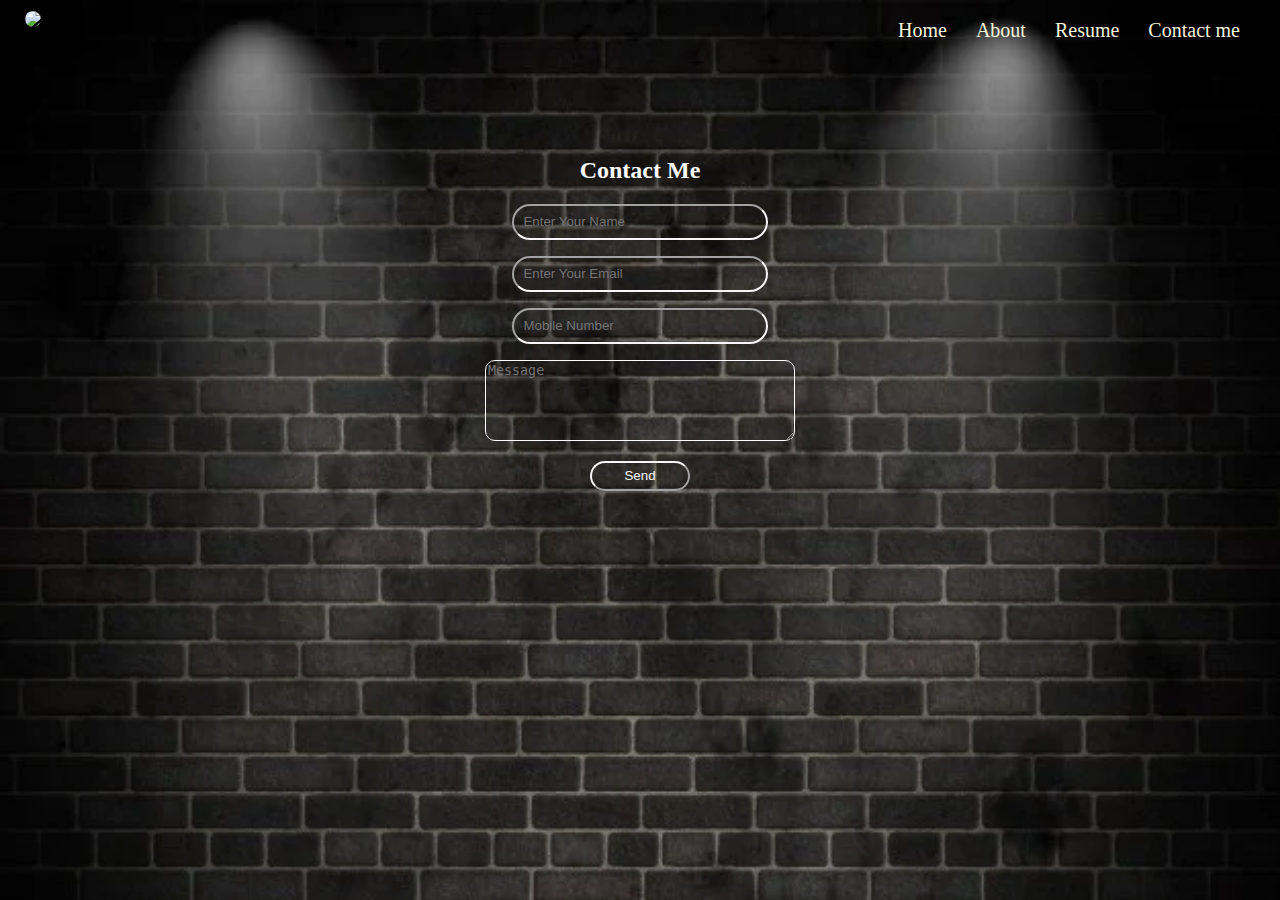
==== contact_me.html @ 8ebb7311 "Add files via upload" ====
<!DOCTYPE html>
<html lang="en">
<head>
    <meta charset="UTF-8">
    <meta http-equiv="X-UA-Compatible" content="IE=edge">
    <meta name="viewport" content="width=device-width, initial-scale=1.0">
    <title>Contact me</title>
    <link rel="stylesheet" href="style.css">
    <link rel="stylesheet" href="style_contact_me.css">
</head>
<body>
    <nav>
        <a href="http://127.0.0.1:5500/index.html"><img src="images/logo.jpg" width="120px" id="logo"></a>
        <div class="navright">
            <a href="http://127.0.0.1:5500/Home.html">Home</a>
            <a href="#">About</a>
            <a href="#">Resume</a>
            <a href="http://127.0.0.1:5500/contact_me.html">Contact me</a>
        </div>
    </nav>
    <form action="">
        <h2>Contact Me</h2>
        <p><input type="text" name="name" id="name" placeholder="  Enter Your Name"></p>
        <p><input type="email" name="email" id="email" placeholder="  Enter Your Email"></p>
        <p><input type="number" name="mob_number" id="mob_number" placeholder="  Mobile Number"></p>
        <p><textarea name="message" id="message" cols="36" rows="5" placeholder="Message"></textarea></p>
        <p><input type="submit" value="Send" id="send"></p>
    </form>
</body>
</html>
---- style.css ----
*{
    
    background: fixed;
    background-image: url("background.webp");
    background-repeat: no-repeat;
    background-size: cover;
    margin-left: 5px;
    margin-right: 5px;
}
nav{
    padding-top: 3px;
}
#logo{
    border-radius: 50%;
}
.navright{
    float:right;
    padding-top: 8px;
}
.navright a{
    text-decoration: none;
    margin-right: 20px;
    font-size: 20px;
    font-weight: 200;
    color: beige;
}

h2{
    text-align: center;
    font-family: Georgia, 'Times New Roman', Times, serif;
    color: hwb(240 98% 1%);
}
h1{
    color: aliceblue;
    text-align: center;
}
.front{
    margin-top: 15%;
}
---- style_contact_me.css ----
form{
    margin-top: 10%;
}
input{
    width: 20%;
    height: 30px;
    border-radius: 30px;
    background-color: #fafaf8;
    border-color: hwb(0 96% 3%);
    color: #fafaf8;

}
p{
    text-align: center;
    color: aliceblue;
    
}
#message{
    border-radius: 10px;
    border-color: rgb(255, 255, 255);
    color: #fafaf8;
}
#send{
    color: #fafaf8;
    width: 100px;
}
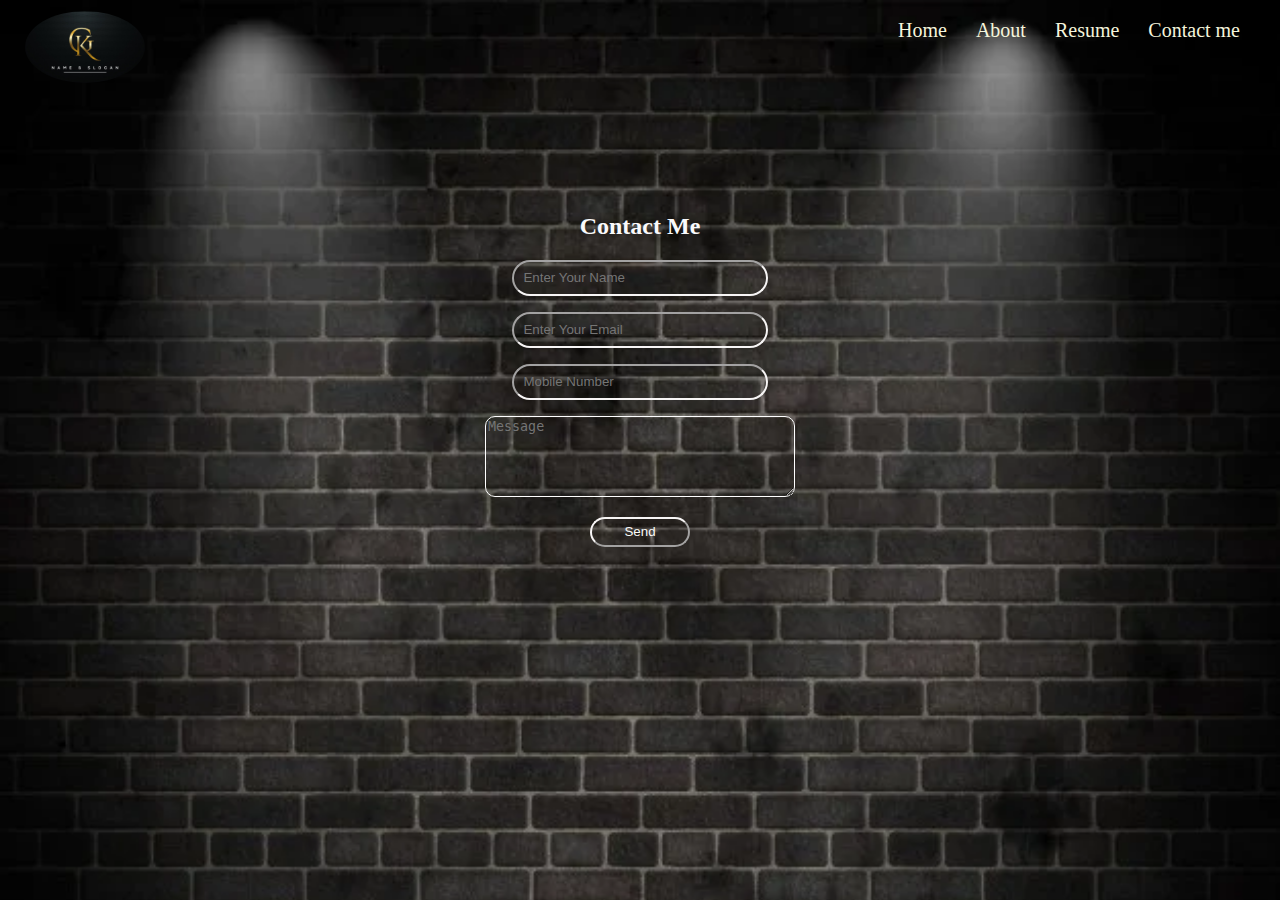
==== commit 268e6714: "Update contact_me.html" ====
--- a/contact_me.html
+++ b/contact_me.html
@@ -10,7 +10,7 @@
 </head>
 <body>
     <nav>
-        <a href="http://127.0.0.1:5500/index.html"><img src="images/logo.jpg" width="120px" id="logo"></a>
+        <a href="http://127.0.0.1:5500/index.html"><img src="logo.jpg" width="120px" id="logo"></a>
         <div class="navright">
             <a href="http://127.0.0.1:5500/Home.html">Home</a>
             <a href="#">About</a>
@@ -27,4 +27,4 @@
         <p><input type="submit" value="Send" id="send"></p>
     </form>
 </body>
-</html>+</html>
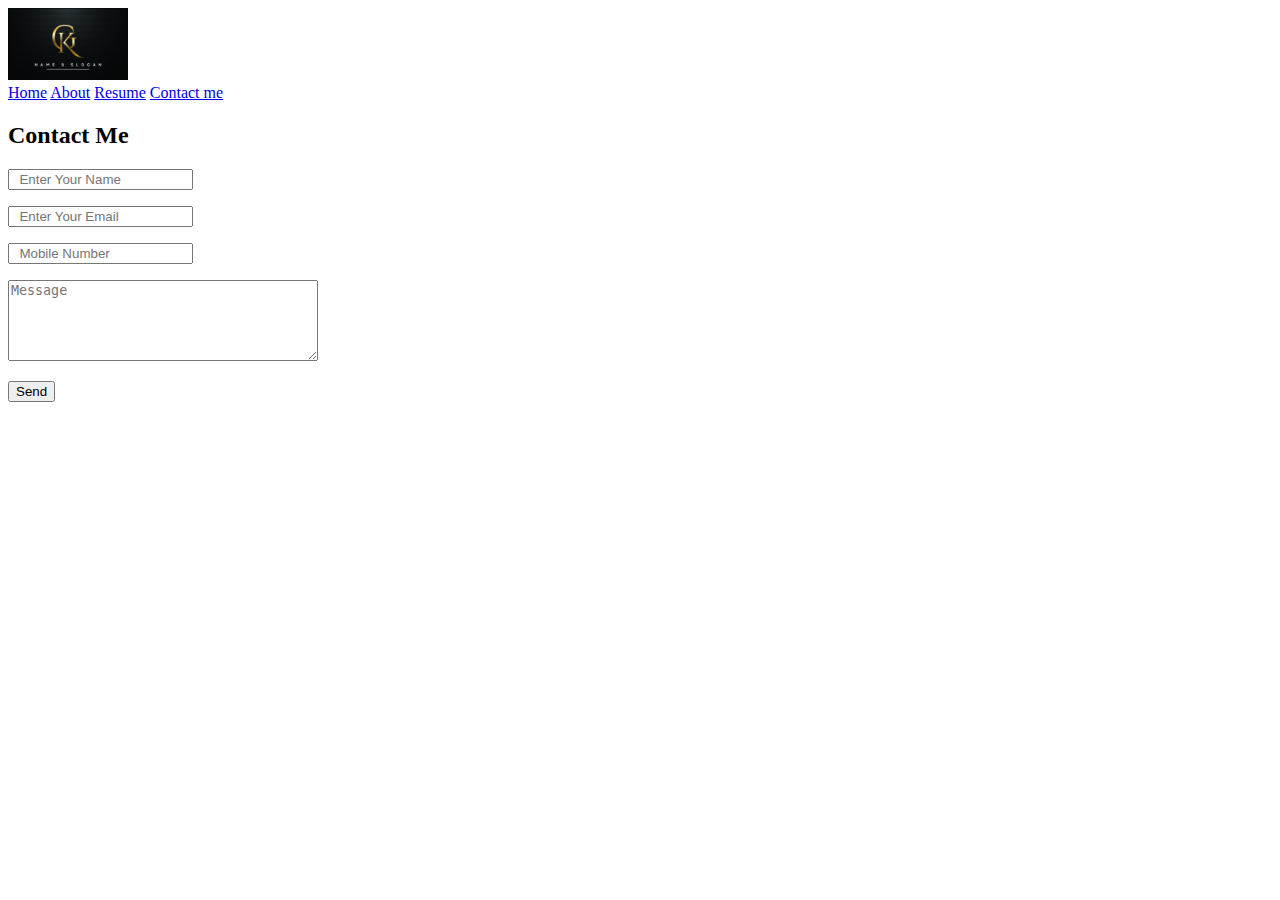
==== commit 2f802dd4: "Update contact_me.html" ====
--- a/contact_me.html
+++ b/contact_me.html
@@ -5,17 +5,17 @@
     <meta http-equiv="X-UA-Compatible" content="IE=edge">
     <meta name="viewport" content="width=device-width, initial-scale=1.0">
     <title>Contact me</title>
-    <link rel="stylesheet" href="style.css">
-    <link rel="stylesheet" href="style_contact_me.css">
+    <link rel="stylesheet" href="https://github.com/gopikant21/myproject/style.css">
+    <link rel="stylesheet" href="https://github.com/gopikant21/myproject/style_contact_me.css">
 </head>
 <body>
     <nav>
-        <a href="http://127.0.0.1:5500/index.html"><img src="logo.jpg" width="120px" id="logo"></a>
+        <a href="http://github.com/gopikant21/myproject/index.html"><img src="logo.jpg" width="120px" id="logo"></a>
         <div class="navright">
-            <a href="http://127.0.0.1:5500/Home.html">Home</a>
+            <a href="http://github.com/gopikant21/myproject/Home.html">Home</a>
             <a href="#">About</a>
             <a href="#">Resume</a>
-            <a href="http://127.0.0.1:5500/contact_me.html">Contact me</a>
+            <a href="http://github.com/gopikant21/myproject/contact_me.html">Contact me</a>
         </div>
     </nav>
     <form action="">
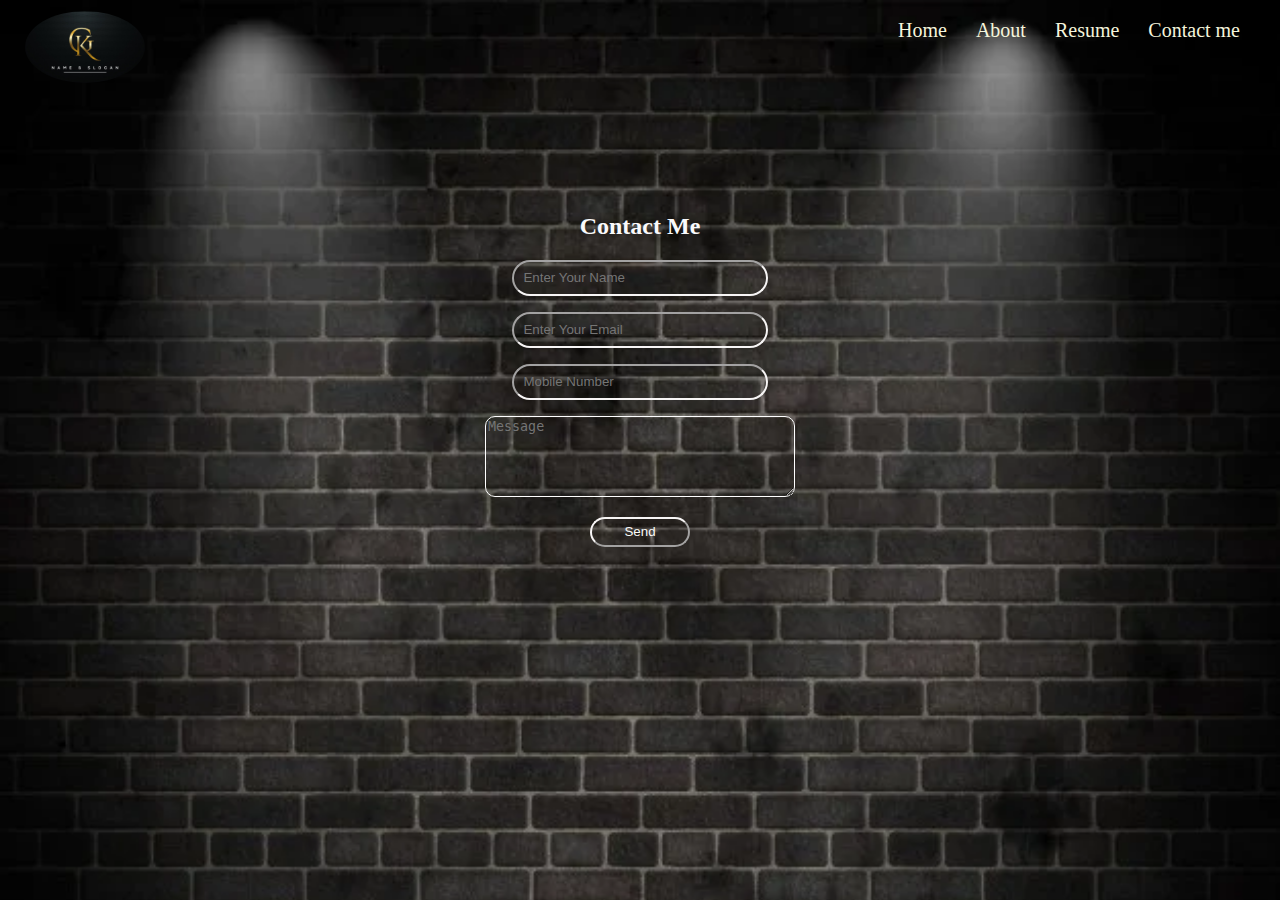
==== commit ebd174f8: "Update contact_me.html" ====
--- a/contact_me.html
+++ b/contact_me.html
@@ -5,8 +5,8 @@
     <meta http-equiv="X-UA-Compatible" content="IE=edge">
     <meta name="viewport" content="width=device-width, initial-scale=1.0">
     <title>Contact me</title>
-    <link rel="stylesheet" href="https://github.com/gopikant21/myproject/style.css">
-    <link rel="stylesheet" href="https://github.com/gopikant21/myproject/style_contact_me.css">
+    <link rel="stylesheet" href="style.css">
+    <link rel="stylesheet" href="style_contact_me.css">
 </head>
 <body>
     <nav>
--- a/style.css
+++ b/style.css
@@ -0,0 +1,44 @@
+*{
+    
+    background: fixed;
+    background-image: url("background.webp");
+    background-repeat: no-repeat;
+    background-size: cover;
+    margin-left: 5px;
+    margin-right: 5px;
+}
+nav{
+    padding-top: 3px;
+}
+#logo{
+    border-radius: 50%;
+}
+.navright{
+    float:right;
+    padding-top: 8px;
+}
+.navright a{
+    text-decoration: none;
+    margin-right: 20px;
+    font-size: 20px;
+    font-weight: 200;
+    color: beige;
+}
+
+h2{
+    text-align: center;
+    font-family: Georgia, 'Times New Roman', Times, serif;
+    color: hwb(240 98% 1%);
+}
+h1{
+    color: aliceblue;
+    text-align: center;
+}
+.front{
+    margin-top: 15%;
+}
+
+
+
+
+
--- a/style_contact_me.css
+++ b/style_contact_me.css
@@ -0,0 +1,26 @@
+form{
+    margin-top: 10%;
+}
+input{
+    width: 20%;
+    height: 30px;
+    border-radius: 30px;
+    background-color: #fafaf8;
+    border-color: hwb(0 96% 3%);
+    color: #fafaf8;
+
+}
+p{
+    text-align: center;
+    color: aliceblue;
+    
+}
+#message{
+    border-radius: 10px;
+    border-color: rgb(255, 255, 255);
+    color: #fafaf8;
+}
+#send{
+    color: #fafaf8;
+    width: 100px;
+}